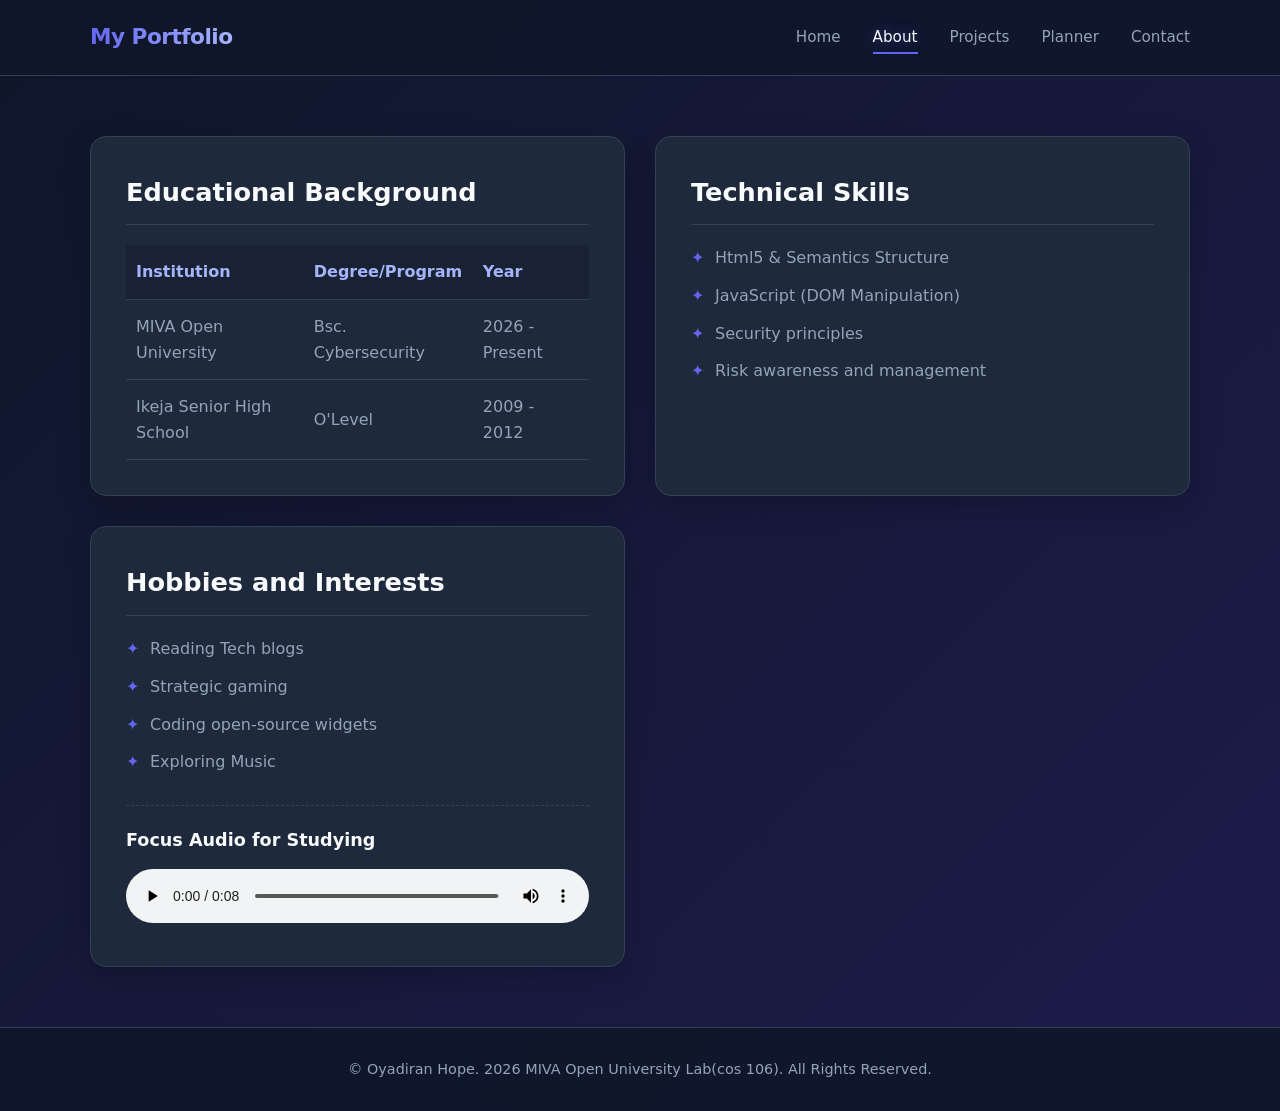
==== about.html @ 970920d2 "Add files via upload" ====
<!DOCTYPE html>
<html lang="en">
<head>
    <meta charset="UTF-8">
    <meta name="viewport" content="width=device-width, initial-scale=1.0">
    <title>About Me | My Academic Portfolio</title>
    <link rel="stylesheet" href="style.css">
</head>
<body>
    <header>
        <div class="header-container">
            <!-- Left: Centralized Portfolio Title (Updated to your requested name) -->
            <h1 class="logo">My Portfolio</h1>
            
            <!-- Desktop Layout: Navigation Menu inside the header -->
            <nav class="main-nav">
                <ul class="nav-links" id="navMenu">  
                    <li><a href="index.html">Home</a></li>
                    <li><a href="about.html" class="active">About</a></li>
                    <li><a href="projects.html">Projects</a></li>
                    <li><a href="planner.html">Planner</a></li>
                    <li><a href="contact.html">Contact</a></li>
                </ul> 
            </nav>

            <!-- Right: Eclipse/Trigger Button (Three Vertical Dots ⋮) -->
            <button class="eclipse-btn" id="eclipseBtn">&#8942;</button>
        </div>
    </header>

    <main class="container">
        <section class="about-grid">
            <div class="card">
                <h2>Educational Background</h2>
                <table class="edu-table">
                    <thead>
                        <tr>
                            <th>Institution</th>
                            <th>Degree/Program</th>
                            <th>Year</th>
                        </tr>
                    </thead>
                    <tbody>
                        <tr>
                            <td>MIVA Open University</td>
                            <td>Bsc. Cybersecurity</td>
                            <td>2026 - Present</td>
                        </tr>
                        <tr>
                            <td>Ikeja Senior High School</td>
                            <td>O'Level</td>
                            <td>2009 - 2012</td>
                        </tr>
                    </tbody>
                </table>
            </div>

            <div class="card">
                <h2>Technical Skills</h2>
                <ul class="skills">
                    <li>Html5 & Semantics Structure</li>
                    <li>JavaScript (DOM Manipulation)</li>
                    <li>Security principles</li>
                    <li>Risk awareness and management</li>
                </ul>
            </div>

            <div class="card">
                <h2>Hobbies and Interests</h2>
                <ul class="hobbies-list">
                    <li>Reading Tech blogs</li>
                    <li>Strategic gaming</li>
                    <li>Coding open-source widgets</li>
                    <li>Exploring Music</li>
                </ul>

                <div class="multimedia-box">
                    <h3>Focus Audio for Studying</h3>
                    <audio controls>
                        <source src="study-music.mp3" type="audio/mpeg">
                        Your browser does not support the audio element.
                    </audio>
                </div>
            </div>
        </section>
    </main>

    <footer>
      <p>&copy; Oyadiran Hope. 2026 MIVA Open University Lab(cos 106). All Rights Reserved.</p>
    </footer>
    <!-- Link to Javascript added so the sidebar works on this page -->
    <script src="script.js"></script>
</body>
</html>
---- style.css ----
/* --- Global Variables & General Reset --- */
:root {
    --primary-color: #6366f1;   /* Vibrant Indigo */
    --accent-color: #a5b4fc;    /* Light Lavender/Indigo */
    --bg-gradient: linear-gradient(135deg, #0f172a 0%, #1e1b4b 100%); /* Deep space gradient */
    --light-bg: #f8fafc;        /* Off-white for page background if overridden */
    --card-bg: #1e293b;         /* Dark Slate for Cards */
    --text-main: #f8fafc;       /* Bright white/silver text */
    --text-muted: #94a3b8;      /* Slate Gray text */
    --success-color: #10b981;   /* Emerald Green */
    --error-color: #ef4444;     /* Rose Red */
    --border-color: #334155;    /* Subtle border line */
}

* {
    margin: 0;
    padding: 0;
    box-sizing: border-box;
    font-family: 'Inter', 'Segoe UI', system-ui, -apple-system, sans-serif;
}

body {
    background: var(--bg-gradient);
    color: var(--text-main);
    line-height: 1.6;
    display: flex;
    flex-direction: column;
    min-height: 100vh;
}

.container {
    width: 90%;
    max-width: 1100px;
    margin: 60px auto;
    flex: 1;
}

/* --- Header / Navigation Menu --- */
header {
    background-color: rgba(15, 23, 42, 0.8); /* Semi-transparent glassmorphism */
    backdrop-filter: blur(12px);
    -webkit-backdrop-filter: blur(12px);
    border-bottom: 1px solid var(--border-color);
    position: sticky;
    top: 0;
    z-index: 1000;
    padding: 20px 0;
}

.header-container {
    display: flex;
    justify-content: space-between;
    align-items: center;
    width: 90%;
    max-width: 1100px;
    margin: 0 auto;
}

.logo {
    color: var(--text-main);
    font-size: 1.35rem;
    font-weight: 800;
    letter-spacing: -0.5px;
    background: linear-gradient(to right, #6366f1, #a5b4fc);
    -webkit-background-clip: text;
    -webkit-text-fill-color: transparent;
}

/* Horizontal Desktop Links Container */
.main-nav {
    display: flex;
    align-items: center;
}

.nav-links {
    display: flex;
    list-style: none;
    gap: 32px;
}

.nav-links li {
    margin: 0;
}

.nav-links a {
    color: var(--text-muted);
    text-decoration: none;
    font-size: 0.95rem;
    font-weight: 500;
    padding: 6px 0;
    transition: color 0.3s ease, text-shadow 0.3s ease;
}

.nav-links a:hover, 
.nav-links a.active {
    color: var(--text-main);
    text-shadow: 0 0 15px rgba(99, 102, 241, 0.6);
    border-bottom: 2px solid var(--primary-color);
}

/* Eclipse / Mobile Menu Button Trigger (⋮) */
.eclipse-btn {
    display: none;
    background: none;
    border: 1px solid var(--border-color);
    border-radius: 8px;
    color: var(--text-main);
    font-size: 1.5rem;
    cursor: pointer;
    padding: 4px 12px;
    transition: background-color 0.3s ease, border-color 0.3s ease;
}

.eclipse-btn:hover {
    background-color: var(--card-bg);
    border-color: var(--primary-color);
}

/* --- Buttons --- */
.btn {
    display: inline-block;
    background: linear-gradient(135deg, #6366f1 0%, #4f46e5 100%);
    color: var(--text-main);
    padding: 12px 24px;
    text-decoration: none;
    border-radius: 8px;
    border: none;
    cursor: pointer;
    font-size: 0.95rem;
    font-weight: 600;
    box-shadow: 0 4px 14px rgba(99, 102, 241, 0.4);
    transition: transform 0.2s ease, box-shadow 0.2s ease;
}

.btn:hover {
    transform: translateY(-2px);
    box-shadow: 0 6px 20px rgba(99, 102, 241, 0.6);
}

.btn-block {
    display: block;
    width: 100%;
}

/* --- Homepage Styles (Hero Flexbox) --- */
.hero-section {
    display: flex;
    align-items: center;
    justify-content: space-between;
    gap: 60px;
    margin-bottom: 60px;
}

.hero-text {
    flex: 1.2;
}

.hero-text h1 {
    font-size: 3.2rem;
    font-weight: 800;
    color: var(--text-main);
    margin-bottom: 20px;
    line-height: 1.15;
    letter-spacing: -1px;
}

.hero-text p {
    font-size: 1.2rem;
    margin-bottom: 25px;
    color: var(--text-muted);
}

.hero-image {
    flex: 0.8;
    display: flex;
    justify-content: flex-end;
}

/* Profile Photo Circle Sizing */
.profile-photo {
    width: 320px;             /* Clean, optimized sizing */
    height: 320px;            
    border-radius: 50%;
    object-fit: cover;
    border: 4px solid rgba(99, 102, 241, 0.5);
    box-shadow: 0 20px 40px rgba(0, 0, 0, 0.4);
    transition: transform 0.4s cubic-bezier(0.175, 0.885, 0.32, 1.275);
}

.profile-photo:hover {
    transform: scale(1.04) rotate(1deg);
    border-color: var(--primary-color);
}

.bio-section {
    background-color: var(--card-bg);
    padding: 40px;
    border-radius: 16px;
    border: 1px solid var(--border-color);
    box-shadow: 0 10px 30px rgba(0, 0, 0, 0.2);
}

.bio-section h2 {
    color: var(--text-main);
    margin-bottom: 20px;
    font-size: 1.8rem;
    font-weight: 700;
}

.bio-section p {
    color: var(--text-muted);
    margin-bottom: 15px;
}

/* --- About Page (CSS Grid Layout) --- */
.about-grid {
    display: grid;
    grid-template-columns: repeat(auto-fit, minmax(450px, 1fr));
    gap: 30px;
}

.card {
    background-color: var(--card-bg);
    padding: 35px;
    border-radius: 16px;
    border: 1px solid var(--border-color);
    box-shadow: 0 10px 30px rgba(0, 0, 0, 0.2);
}

.card h2 {
    color: var(--text-main);
    margin-bottom: 20px;
    border-bottom: 1px solid var(--border-color);
    padding-bottom: 12px;
    font-size: 1.6rem;
}

.edu-table {
    width: 100%;
    border-collapse: collapse;
    margin-top: 10px;
}

.edu-table th, .edu-table td {
    padding: 14px 10px;
    text-align: left;
    border-bottom: 1px solid var(--border-color);
}

.edu-table th {
    background-color: rgba(15, 23, 42, 0.4);
    color: var(--accent-color);
    font-weight: 600;
}

.edu-table td {
    color: var(--text-muted);
}

.skills, .hobbies-list {
    list-style-type: none;
}

.skills li, .hobbies-list li {
    position: relative;
    padding-left: 24px;
    margin-bottom: 12px;
    color: var(--text-muted);
}

.skills li::before, .hobbies-list li::before {
    content: "✦";
    position: absolute;
    left: 0;
    color: var(--primary-color);
}

.multimedia-box {
    margin-top: 30px;
    padding-top: 20px;
    border-top: 1px dashed var(--border-color);
}

.multimedia-box h3 {
    font-size: 1.1rem;
    margin-bottom: 15px;
}

.multimedia-box audio {
    width: 100%;
    border-radius: 8px;
}

/* --- Projects Page --- */
.page-title {
    text-align: center;
    color: var(--text-main);
    font-size: 2.5rem;
    font-weight: 800;
    margin-bottom: 40px;
}

.projects-grid {
    display: grid;
    grid-template-columns: repeat(auto-fit, minmax(320px, 1fr));
    gap: 30px;
}

.project-card {
    background-color: var(--card-bg);
    border-radius: 16px;
    overflow: hidden;
    border: 1px solid var(--border-color);
    box-shadow: 0 10px 30px rgba(0, 0, 0, 0.2);
    transition: transform 0.3s ease, border-color 0.3s ease;
}

.project-card:hover {
    transform: translateY(-8px);
    border-color: var(--primary-color);
}

.project-img {
    width: 100%;
    height: 200px;
    object-fit: cover;
    border-bottom: 1px solid var(--border-color);
}

.project-info {
    padding: 24px;
}

.project-info h3 {
    color: var(--text-main);
    margin-bottom: 12px;
    font-size: 1.4rem;
}

.project-info p {
    font-size: 0.95rem;
    margin-bottom: 20px;
    color: var(--text-muted);
}

.project-link {
    color: var(--accent-color);
    text-decoration: none;
    font-weight: 600;
    transition: color 0.3s ease;
}

.project-link:hover {
    color: var(--primary-color);
}

/* --- Academic Planner Styles --- */
.planner-box {
    background-color: var(--card-bg);
    padding: 40px;
    border-radius: 16px;
    border: 1px solid var(--border-color);
    max-width: 700px;
    margin: 0 auto;
    box-shadow: 0 10px 30px rgba(0, 0, 0, 0.2);
}

.planner-box h2 {
    color: var(--text-main);
    margin-bottom: 15px;
}

.planner-box p {
    color: var(--text-muted);
}

.planner-input-group {
    display: flex;
    margin: 25px 0;
    gap: 12px;
}

.planner-input-group input {
    flex: 1;
    padding: 14px;
    background-color: rgba(15, 23, 42, 0.6);
    border: 1px solid var(--border-color);
    border-radius: 8px;
    font-size: 1rem;
    color: var(--text-main);
    outline: none;
    transition: border-color 0.3s ease;
}

.planner-input-group input:focus {
    border-color: var(--primary-color);
}

.task-list {
    list-style: none;
    margin-top: 20px;
}

.task-item {
    display: flex;
    justify-content: space-between;
    align-items: center;
    padding: 16px;
    background-color: rgba(15, 23, 42, 0.4);
    margin-bottom: 12px;
    border-radius: 8px;
    border-left: 4px solid var(--primary-color);
    animation: fadeIn 0.4s ease;
}

.task-item.completed {
    border-left-color: var(--success-color);
    background-color: rgba(16, 185, 129, 0.1);
}

.task-item.completed span {
    text-decoration: line-through;
    color: var(--text-muted);
}

.task-actions button {
    margin-left: 8px;
    padding: 6px 12px;
    border: none;
    border-radius: 6px;
    cursor: pointer;
    font-size: 0.85rem;
    font-weight: 600;
}

.done-btn { background-color: var(--success-color); color: white; }
.delete-btn { background-color: var(--error-color); color: white; }

/* --- Contact Page Form Styles --- */
.contact-box {
    background-color: var(--card-bg);
    padding: 40px;
    border-radius: 16px;
    border: 1px solid var(--border-color);
    max-width: 600px;
    margin: 0 auto;
    box-shadow: 0 10px 30px rgba(0, 0, 0, 0.2);
}

.contact-box h2 {
    color: var(--text-main);
    margin-bottom: 15px;
}

.contact-box p {
    color: var(--text-muted);
    margin-bottom: 25px;
}

.form-control {
    margin-bottom: 24px;
}

.form-control label {
    display: block;
    margin-bottom: 8px;
    font-weight: 500;
    color: var(--text-main);
}

.form-control input, .form-control textarea {
    width: 100%;
    padding: 14px;
    background-color: rgba(15, 23, 42, 0.6);
    border: 1px solid var(--border-color);
    border-radius: 8px;
    font-size: 1rem;
    color: var(--text-main);
    outline: none;
    transition: border-color 0.3s ease;
}

.form-control input:focus, .form-control textarea:focus {
    border-color: var(--primary-color);
}

.feedback-msg {
    padding: 14px;
    margin-bottom: 20px;
    border-radius: 8px;
    display: none;
    font-weight: bold;
}

.error-mode { background-color: rgba(239, 68, 68, 0.1); color: var(--error-color); display: block; }
.success-mode { background-color: rgba(16, 185, 129, 0.1); color: var(--success-color); display: block; }

/* --- Footer Elements --- */
footer {
    background-color: rgba(15, 23, 42, 0.9);
    color: var(--text-muted);
    border-top: 1px solid var(--border-color);
    text-align: center;
    padding: 30px;
    margin-top: auto;
    font-size: 0.9rem;
}

/* --- Animations --- */
@keyframes fadeIn {
    from { opacity: 0; transform: translateY(10px); }
    to { opacity: 1; transform: translateY(0); }
}

/* --- Responsive Layout Rules (Mobile View Toggle UI) --- */
@media(max-width: 768px) {
    .eclipse-btn {
        display: block;
    }

    /* Convert horizontal links to absolute overlay drawer */
    .nav-links {
        display: none;
        flex-direction: column;
        position: absolute;
        top: 75px;
        right: 5%;
        width: 220px;
        background-color: var(--card-bg);
        border: 1px solid var(--border-color);
        border-radius: 12px;
        padding: 24px;
        box-shadow: 0 20px 40px rgba(0,0,0,0.4);
        gap: 20px;
        z-index: 1100;
    }

    .nav-links.show {
        display: flex;
    }

    .nav-links a:hover, 
    .nav-links a.active {
        border-bottom: none;
        border-left: 3px solid var(--primary-color);
        padding-left: 10px;
    }

    .hero-section {
        flex-direction: column-reverse;
        text-align: center;
        gap: 40px;
    }
    
    .hero-image {
        justify-content: center;
    }

    .profile-photo {
        width: 250px;
        height: 250px;
    }

    .about-grid {
        grid-template-columns: 1fr;
    }
}
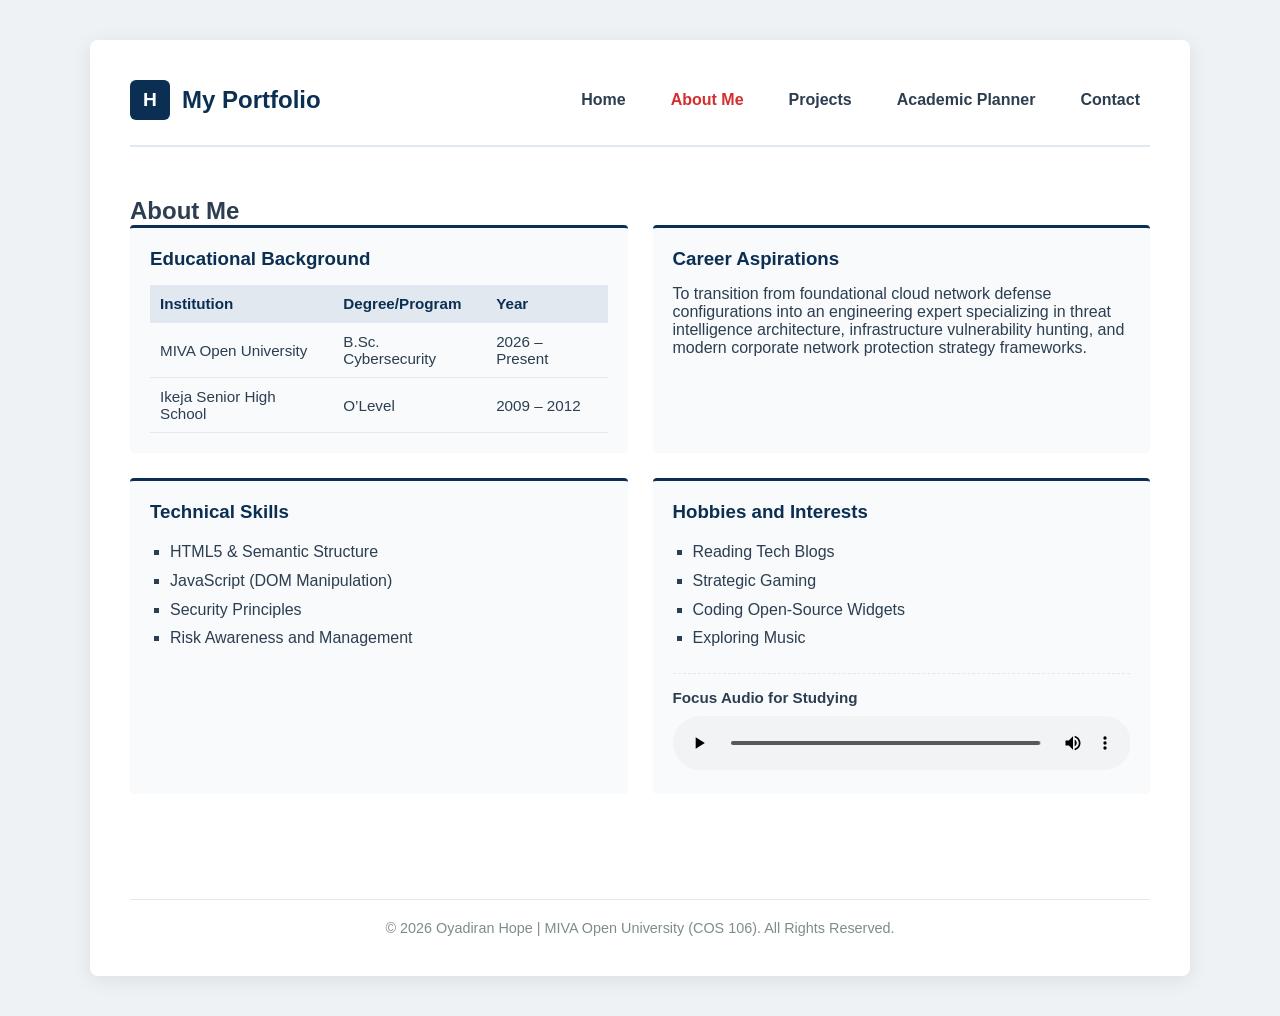
==== commit 8fe828b9: "Add files via upload" ====
--- a/about.html
+++ b/about.html
@@ -3,92 +3,104 @@
 <head>
     <meta charset="UTF-8">
     <meta name="viewport" content="width=device-width, initial-scale=1.0">
-    <title>About Me | My Academic Portfolio</title>
+    <title>About Me | Hope Oyadiran Portfolio</title>
     <link rel="stylesheet" href="style.css">
 </head>
 <body>
-    <header>
-        <div class="header-container">
-            <!-- Left: Centralized Portfolio Title (Updated to your requested name) -->
-            <h1 class="logo">My Portfolio</h1>
+
+    <div class="site-container">
+        <header class="sticky-header">
+            <div class="logo-area">
+                <div class="logo-placeholder">H</div>
+                <h1 class="logo">My Portfolio</h1>
+            </div>
+            <nav>
+                <button class="hamburger" id="hamburger-btn" aria-label="Toggle Menu" aria-expanded="false">
+                    <span></span>
+                    <span></span>
+                    <span></span>
+                </button>
+                <ul class="nav-links" id="nav-links">
+                    <li><a href="index.html" class="nav-item">Home</a></li>
+                    <li><a href="about.html" class="nav-item active">About Me</a></li>
+                    <li><a href="projects.html" class="nav-item">Projects</a></li>
+                    <li><a href="planner.html" class="nav-item">Academic Planner</a></li>
+                    <li><a href="contact.html" class="nav-item">Contact</a></li>
+                </ul>
+            </nav>
+        </header>
+
+        <main class="page-section">
+            <h2>About Me</h2>
             
-            <!-- Desktop Layout: Navigation Menu inside the header -->
-            <nav class="main-nav">
-                <ul class="nav-links" id="navMenu">  
-                    <li><a href="index.html">Home</a></li>
-                    <li><a href="about.html" class="active">About</a></li>
-                    <li><a href="projects.html">Projects</a></li>
-                    <li><a href="planner.html">Planner</a></li>
-                    <li><a href="contact.html">Contact</a></li>
-                </ul> 
-            </nav>
+            <div class="about-grid">
+                <div class="card">
+                    <h3>Educational Background</h3>
+                    <table class="edu-table">
+                        <thead>
+                            <tr>
+                                <th>Institution</th>
+                                <th>Degree/Program</th>
+                                <th>Year</th>
+                            </tr>
+                        </thead>
+                        <tbody>
+                            <tr>
+                                <td>MIVA Open University</td>
+                                <td>B.Sc. Cybersecurity</td>
+                                <td>2026 – Present</td>
+                            </tr>
+                            <tr>
+                                <td>Ikeja Senior High School</td>
+                                <td>O’Level</td>
+                                <td>2009 – 2012</td>
+                            </tr>
+                        </tbody>
+                    </table>
+                </div>
 
-            <!-- Right: Eclipse/Trigger Button (Three Vertical Dots ⋮) -->
-            <button class="eclipse-btn" id="eclipseBtn">&#8942;</button>
-        </div>
-    </header>
-
-    <main class="container">
-        <section class="about-grid">
-            <div class="card">
-                <h2>Educational Background</h2>
-                <table class="edu-table">
-                    <thead>
-                        <tr>
-                            <th>Institution</th>
-                            <th>Degree/Program</th>
-                            <th>Year</th>
-                        </tr>
-                    </thead>
-                    <tbody>
-                        <tr>
-                            <td>MIVA Open University</td>
-                            <td>Bsc. Cybersecurity</td>
-                            <td>2026 - Present</td>
-                        </tr>
-                        <tr>
-                            <td>Ikeja Senior High School</td>
-                            <td>O'Level</td>
-                            <td>2009 - 2012</td>
-                        </tr>
-                    </tbody>
-                </table>
+                <div class="card">
+                    <h3>Career Aspirations</h3>
+                    <p>To transition from foundational cloud network defense configurations into an engineering expert specializing in threat intelligence architecture, infrastructure vulnerability hunting, and modern corporate network protection strategy frameworks.</p>
+                </div>
             </div>
 
-            <div class="card">
-                <h2>Technical Skills</h2>
-                <ul class="skills">
-                    <li>Html5 & Semantics Structure</li>
-                    <li>JavaScript (DOM Manipulation)</li>
-                    <li>Security principles</li>
-                    <li>Risk awareness and management</li>
-                </ul>
-            </div>
-
-            <div class="card">
-                <h2>Hobbies and Interests</h2>
-                <ul class="hobbies-list">
-                    <li>Reading Tech blogs</li>
-                    <li>Strategic gaming</li>
-                    <li>Coding open-source widgets</li>
-                    <li>Exploring Music</li>
-                </ul>
-
-                <div class="multimedia-box">
-                    <h3>Focus Audio for Studying</h3>
-                    <audio controls>
-                        <source src="study-music.mp3" type="audio/mpeg">
-                        Your browser does not support the audio element.
-                    </audio>
+            <div class="skills-hobbies">
+                <div class="card">
+                    <h3>Technical Skills</h3>
+                    <ul class="skills">
+                        <li>HTML5 & Semantic Structure</li>
+                        <li>JavaScript (DOM Manipulation)</li>
+                        <li>Security Principles</li>
+                        <li>Risk Awareness and Management</li>
+                    </ul>
+                </div>
+                
+                <div class="card">
+                    <h3>Hobbies and Interests</h3>
+                    <ul class="hobbies-list">
+                        <li>Reading Tech Blogs</li>
+                        <li>Strategic Gaming</li>
+                        <li>Coding Open‑Source Widgets</li>
+                        <li>Exploring Music</li>
+                    </ul>
+                    
+                    <div class="multimedia-box">
+                        <h4>Focus Audio for Studying</h4>
+                        <audio controls>
+                            <source src="study-music.mp3" type="audio/mpeg">
+                            Your browser does not support the audio element.
+                        </audio>
+                    </div>
                 </div>
             </div>
-        </section>
-    </main>
+        </main>
 
-    <footer>
-      <p>&copy; Oyadiran Hope. 2026 MIVA Open University Lab(cos 106). All Rights Reserved.</p>
-    </footer>
-    <!-- Link to Javascript added so the sidebar works on this page -->
+        <footer>
+            <p>&copy; 2026 Oyadiran Hope | MIVA Open University (COS 106). All Rights Reserved.</p>
+        </footer>
+    </div>
+
     <script src="script.js"></script>
 </body>
 </html>
--- a/style.css
+++ b/style.css
@@ -1,303 +1,216 @@
-/* --- Global Variables & General Reset --- */
 :root {
-    --primary-color: #6366f1;   /* Vibrant Indigo */
-    --accent-color: #a5b4fc;    /* Light Lavender/Indigo */
-    --bg-gradient: linear-gradient(135deg, #0f172a 0%, #1e1b4b 100%); /* Deep space gradient */
-    --light-bg: #f8fafc;        /* Off-white for page background if overridden */
-    --card-bg: #1e293b;         /* Dark Slate for Cards */
-    --text-main: #f8fafc;       /* Bright white/silver text */
-    --text-muted: #94a3b8;      /* Slate Gray text */
-    --success-color: #10b981;   /* Emerald Green */
-    --error-color: #ef4444;     /* Rose Red */
-    --border-color: #334155;    /* Subtle border line */
+    --bg-outside: #eef2f5;         
+    --box-inside: #ffffff;         
+    --primary-color: #0B2F52;     
+    --accent-color: #D32F2F;      
+    --text-dark: #2c3e50;
+    --text-muted: #7f8c8d;
+    --border-color: #e2e8f0;
 }
 
 * {
+    box-sizing: border-box;
     margin: 0;
     padding: 0;
-    box-sizing: border-box;
-    font-family: 'Inter', 'Segoe UI', system-ui, -apple-system, sans-serif;
+    font-family: 'Segoe UI', Tahoma, Geneva, Verdana, sans-serif;
 }
 
 body {
-    background: var(--bg-gradient);
-    color: var(--text-main);
-    line-height: 1.6;
+    background-color: var(--bg-outside);
+    color: var(--text-dark);
+    display: flex;
+    justify-content: center;
+    padding: 40px 20px;
+}
+
+.site-container {
+    background-color: var(--box-inside);
+    width: 100%;
+    max-width: 1100px;
+    min-height: 100vh;
+    border-radius: 8px;
+    box-shadow: 0 4px 20px rgba(0, 0, 0, 0.08);
+    padding: 40px;
     display: flex;
     flex-direction: column;
-    min-height: 100vh;
-}
-
-.container {
-    width: 90%;
-    max-width: 1100px;
-    margin: 60px auto;
-    flex: 1;
-}
-
-/* --- Header / Navigation Menu --- */
-header {
-    background-color: rgba(15, 23, 42, 0.8); /* Semi-transparent glassmorphism */
-    backdrop-filter: blur(12px);
-    -webkit-backdrop-filter: blur(12px);
-    border-bottom: 1px solid var(--border-color);
+    justify-content: space-between;
+}
+
+.sticky-header {
+    display: flex;
+    justify-content: space-between;
+    align-items: center;
+    padding-bottom: 25px;
+    border-bottom: 2px solid var(--border-color);
     position: sticky;
     top: 0;
-    z-index: 1000;
-    padding: 20px 0;
-}
-
-.header-container {
-    display: flex;
+    background-color: var(--box-inside);
+    z-index: 100;
+}
+
+.logo-area {
+    display: flex;
+    align-items: center;
+    gap: 12px;
+}
+
+.logo-placeholder {
+    background-color: var(--primary-color);
+    color: white;
+    font-weight: bold;
+    width: 40px;
+    height: 40px;
+    display: flex;
+    align-items: center;
+    justify-content: center;
+    border-radius: 6px;
+    font-size: 1.2rem;
+}
+
+.logo-area h1.logo {
+    font-size: 1.5rem;
+    color: var(--primary-color);
+}
+
+.nav-links {
+    display: flex;
+    list-style: none;
+    gap: 25px;
+}
+
+.nav-links a {
+    text-decoration: none;
+    color: var(--text-dark);
+    font-weight: 600;
+    padding: 5px 10px;
+    transition: color 0.2s ease;
+}
+
+.nav-links a:hover, .nav-links a.active {
+    color: var(--accent-color);
+}
+
+.hamburger {
+    display: none;
+    flex-direction: column;
     justify-content: space-between;
-    align-items: center;
-    width: 90%;
-    max-width: 1100px;
-    margin: 0 auto;
-}
-
-.logo {
-    color: var(--text-main);
-    font-size: 1.35rem;
-    font-weight: 800;
-    letter-spacing: -0.5px;
-    background: linear-gradient(to right, #6366f1, #a5b4fc);
-    -webkit-background-clip: text;
-    -webkit-text-fill-color: transparent;
-}
-
-/* Horizontal Desktop Links Container */
-.main-nav {
-    display: flex;
-    align-items: center;
-}
-
-.nav-links {
-    display: flex;
-    list-style: none;
-    gap: 32px;
-}
-
-.nav-links li {
-    margin: 0;
-}
-
-.nav-links a {
-    color: var(--text-muted);
-    text-decoration: none;
-    font-size: 0.95rem;
-    font-weight: 500;
-    padding: 6px 0;
-    transition: color 0.3s ease, text-shadow 0.3s ease;
-}
-
-.nav-links a:hover, 
-.nav-links a.active {
-    color: var(--text-main);
-    text-shadow: 0 0 15px rgba(99, 102, 241, 0.6);
-    border-bottom: 2px solid var(--primary-color);
-}
-
-/* Eclipse / Mobile Menu Button Trigger (⋮) */
-.eclipse-btn {
-    display: none;
-    background: none;
-    border: 1px solid var(--border-color);
-    border-radius: 8px;
-    color: var(--text-main);
-    font-size: 1.5rem;
-    cursor: pointer;
-    padding: 4px 12px;
-    transition: background-color 0.3s ease, border-color 0.3s ease;
-}
-
-.eclipse-btn:hover {
-    background-color: var(--card-bg);
-    border-color: var(--primary-color);
-}
-
-/* --- Buttons --- */
-.btn {
-    display: inline-block;
-    background: linear-gradient(135deg, #6366f1 0%, #4f46e5 100%);
-    color: var(--text-main);
-    padding: 12px 24px;
-    text-decoration: none;
-    border-radius: 8px;
+    width: 30px;
+    height: 21px;
+    background: transparent;
     border: none;
     cursor: pointer;
-    font-size: 0.95rem;
+    z-index: 1000;
+}
+
+.hamburger span {
+    width: 100%;
+    height: 3px;
+    background-color: var(--primary-color);
+    border-radius: 2px;
+    transition: all 0.2s ease-in-out;
+}
+
+.hamburger.open span:nth-child(1) { transform: translateY(9px) rotate(45deg); }
+.hamburger.open span:nth-child(2) { opacity: 0; }
+.hamburger.open span:nth-child(3) { transform: translateY(-9px) rotate(-45deg); }
+
+.page-section {
+    padding: 50px 0;
+    flex-grow: 1;
+}
+
+.text-center {
+    text-align: center !important;
+}
+
+.home-hero {
+    display: flex;
+    align-items: center;
+    gap: 40px;
+    margin-bottom: 30px;
+}
+
+.reverse-layout {
+    flex-direction: row;
+}
+
+.profile-img {
+    width: 260px;
+    height: 260px;
+    object-fit: cover;
+    border-radius: 50%;
+    border: 4px solid var(--primary-color);
+    box-shadow: 0 4px 10px rgba(0,0,0,0.05);
+    transition: transform 0.2s ease, box-shadow 0.2s ease;
+}
+
+.profile-img:hover {
+    transform: translateY(-4px);
+    box-shadow: 0 8px 20px rgba(0,0,0,0.12);
+}
+.profile-pic-container {
+    flex:0 0 auto;
+}
+
+.hero-text {
+    flex: 1;
+}
+
+.hero-text h1 {
+    font-size: 2.2rem;
+    color: var(--primary-color);
+    margin-bottom: 5px;
+}
+
+.student-name {
+    font-size: 1.2rem;
     font-weight: 600;
-    box-shadow: 0 4px 14px rgba(99, 102, 241, 0.4);
-    transition: transform 0.2s ease, box-shadow 0.2s ease;
-}
-
-.btn:hover {
-    transform: translateY(-2px);
-    box-shadow: 0 6px 20px rgba(99, 102, 241, 0.6);
-}
-
-.btn-block {
-    display: block;
-    width: 100%;
-}
-
-/* --- Homepage Styles (Hero Flexbox) --- */
-.hero-section {
-    display: flex;
-    align-items: center;
-    justify-content: space-between;
-    gap: 60px;
-    margin-bottom: 60px;
-}
-
-.hero-text {
-    flex: 1.2;
-}
-
-.hero-text h1 {
-    font-size: 3.2rem;
-    font-weight: 800;
-    color: var(--text-main);
-    margin-bottom: 20px;
-    line-height: 1.15;
-    letter-spacing: -1px;
-}
-
-.hero-text p {
-    font-size: 1.2rem;
+    color: var(--accent-color);
+    margin-bottom: 15px;
+}
+
+.bio-text { line-height: 1.6; }
+.bio-extended h3 { color: var(--primary-color); margin: 25px 0 12px 0; }
+.bio-extended p { line-height: 1.6; margin-bottom: 12px; }
+
+.about-grid, .skills-hobbies {
+    display: grid;
+    grid-template-columns: 1fr 1fr;
+    gap: 25px;
     margin-bottom: 25px;
-    color: var(--text-muted);
-}
-
-.hero-image {
-    flex: 0.8;
-    display: flex;
-    justify-content: flex-end;
-}
-
-/* Profile Photo Circle Sizing */
-.profile-photo {
-    width: 320px;             /* Clean, optimized sizing */
-    height: 320px;            
-    border-radius: 50%;
-    object-fit: cover;
-    border: 4px solid rgba(99, 102, 241, 0.5);
-    box-shadow: 0 20px 40px rgba(0, 0, 0, 0.4);
-    transition: transform 0.4s cubic-bezier(0.175, 0.885, 0.32, 1.275);
-}
-
-.profile-photo:hover {
-    transform: scale(1.04) rotate(1deg);
-    border-color: var(--primary-color);
-}
-
-.bio-section {
-    background-color: var(--card-bg);
-    padding: 40px;
-    border-radius: 16px;
-    border: 1px solid var(--border-color);
-    box-shadow: 0 10px 30px rgba(0, 0, 0, 0.2);
-}
-
-.bio-section h2 {
-    color: var(--text-main);
-    margin-bottom: 20px;
-    font-size: 1.8rem;
-    font-weight: 700;
-}
-
-.bio-section p {
-    color: var(--text-muted);
-    margin-bottom: 15px;
-}
-
-/* --- About Page (CSS Grid Layout) --- */
-.about-grid {
-    display: grid;
-    grid-template-columns: repeat(auto-fit, minmax(450px, 1fr));
-    gap: 30px;
 }
 
 .card {
-    background-color: var(--card-bg);
-    padding: 35px;
-    border-radius: 16px;
-    border: 1px solid var(--border-color);
-    box-shadow: 0 10px 30px rgba(0, 0, 0, 0.2);
-}
-
-.card h2 {
-    color: var(--text-main);
-    margin-bottom: 20px;
-    border-bottom: 1px solid var(--border-color);
-    padding-bottom: 12px;
-    font-size: 1.6rem;
-}
+    background-color: #f8fafc;
+    border-top: 3px solid var(--primary-color);
+    padding: 20px;
+    border-radius: 4px;
+}
+
+.card h3 { margin-bottom: 15px; color: var(--primary-color); }
 
 .edu-table {
     width: 100%;
     border-collapse: collapse;
-    margin-top: 10px;
 }
 
 .edu-table th, .edu-table td {
-    padding: 14px 10px;
+    padding: 10px;
     text-align: left;
     border-bottom: 1px solid var(--border-color);
-}
-
-.edu-table th {
-    background-color: rgba(15, 23, 42, 0.4);
-    color: var(--accent-color);
-    font-weight: 600;
-}
-
-.edu-table td {
-    color: var(--text-muted);
-}
-
-.skills, .hobbies-list {
-    list-style-type: none;
-}
-
-.skills li, .hobbies-list li {
-    position: relative;
-    padding-left: 24px;
-    margin-bottom: 12px;
-    color: var(--text-muted);
-}
-
-.skills li::before, .hobbies-list li::before {
-    content: "✦";
-    position: absolute;
-    left: 0;
-    color: var(--primary-color);
-}
-
-.multimedia-box {
-    margin-top: 30px;
-    padding-top: 20px;
-    border-top: 1px dashed var(--border-color);
-}
-
-.multimedia-box h3 {
-    font-size: 1.1rem;
-    margin-bottom: 15px;
-}
-
-.multimedia-box audio {
-    width: 100%;
-    border-radius: 8px;
-}
-
-/* --- Projects Page --- */
-.page-title {
-    text-align: center;
-    color: var(--text-main);
-    font-size: 2.5rem;
-    font-weight: 800;
-    margin-bottom: 40px;
+    font-size: 0.95rem;
+}
+
+.edu-table th { background-color: #e2e8f0; color: var(--primary-color); }
+
+.skills, .hobbies-list { list-style-type: square; padding-left: 20px; line-height: 1.8; }
+.multimedia-box { margin-top: 20px; padding-top: 15px; border-top: 1px dashed var(--border-color); }
+.multimedia-box h4 { margin-bottom: 10px; font-size: 0.95rem; }
+.multimedia-box audio { width: 100%; }
+
+.expanded-grid {
+    padding: 20px 0;
+    align-items: stretch;
 }
 
 .projects-grid {
@@ -307,261 +220,114 @@
 }
 
 .project-card {
-    background-color: var(--card-bg);
-    border-radius: 16px;
+    background: #ffffff;
+    border: 1px solid var(--border-color);
+    border-radius: 6px;
     overflow: hidden;
-    border: 1px solid var(--border-color);
-    box-shadow: 0 10px 30px rgba(0, 0, 0, 0.2);
-    transition: transform 0.3s ease, border-color 0.3s ease;
-}
-
-.project-card:hover {
-    transform: translateY(-8px);
-    border-color: var(--primary-color);
-}
-
-.project-img {
+    display: flex;
+    flex-direction: column;
+    justify-content: space-between;
+    transition: transform 0.2s ease, box-shadow 0.2s ease;
+}
+
+.project-card:hover { transform: translateY(-4px); box-shadow: 0 8px 20px rgba(0,0,0,0.06); }
+.project-img { width: 100%; height: 220px; object-fit: cover; }
+.project-info { padding: 25px; flex-grow: 1; display: flex; flex-direction: column; justify-content: space-between; }
+.project-info h3 { color: var(--primary-color); margin-bottom: 12px; }
+.project-info p { font-size: 0.95rem; color: var(--text-muted); line-height: 1.6; margin-bottom: 20px; }
+.project-link { color: var(--accent-color); text-decoration: none; font-weight: bold; margin-top: auto; }
+
+.planner-box { background-color: #f8fafc; padding: 25px; border-radius: 6px; border: 1px solid var(--border-color); }
+.todo-input-row { display: flex; gap: 15px; margin-bottom: 25px; }
+.todo-input-row input { flex: 1; padding: 12px; border: 1px solid var(--border-color); border-radius: 4px; font-size: 1rem; }
+
+.btn-primary {
+    background-color: var(--primary-color);
+    color: white;
+    border: none;
+    padding: 12px 24px;
+    border-radius: 4px;
+    font-weight: 600;
+    cursor: pointer;
+}
+
+.planner-table { width: 100%; border-collapse: collapse; }
+.planner-table th, .planner-table td { padding: 12px; text-align: left; border-bottom: 1px solid var(--border-color); }
+.task-item.completed td { text-decoration: line-through; color: var(--text-muted); }
+.btn-delete { background: transparent; color: var(--accent-color); border: 1px solid var(--accent-color); padding: 4px 10px; border-radius: 3px; cursor: pointer; }
+.btn-delete:hover { background: var(--accent-color); color: white; }
+
+.centered-page-content {
+    display: flex;
+    justify-content: center;
+    align-items: center;
+}
+
+.contact-center-wrapper {
     width: 100%;
-    height: 200px;
-    object-fit: cover;
-    border-bottom: 1px solid var(--border-color);
-}
-
-.project-info {
-    padding: 24px;
-}
-
-.project-info h3 {
-    color: var(--text-main);
-    margin-bottom: 12px;
-    font-size: 1.4rem;
-}
-
-.project-info p {
-    font-size: 0.95rem;
-    margin-bottom: 20px;
+    max-width: 600px;
+    display: flex;
+    flex-direction: column;
+    align-items: center;
+}
+
+.contact-sub-intro {
     color: var(--text-muted);
-}
-
-.project-link {
-    color: var(--accent-color);
-    text-decoration: none;
-    font-weight: 600;
-    transition: color 0.3s ease;
-}
-
-.project-link:hover {
-    color: var(--primary-color);
-}
-
-/* --- Academic Planner Styles --- */
-.planner-box {
-    background-color: var(--card-bg);
-    padding: 40px;
-    border-radius: 16px;
-    border: 1px solid var(--border-color);
-    max-width: 700px;
-    margin: 0 auto;
-    box-shadow: 0 10px 30px rgba(0, 0, 0, 0.2);
-}
-
-.planner-box h2 {
-    color: var(--text-main);
-    margin-bottom: 15px;
-}
-
-.planner-box p {
+    font-size: 1rem;
+    margin-top: 8px;
+    margin-bottom: 25px;
+    line-height: 1.5;
+    max-width: 500px;
+}
+
+.contact-container { 
+    width: 100%; 
+}
+
+.form-group { margin-bottom: 20px; text-align: left; }
+.form-group label { display: block; font-weight: 600; margin-bottom: 6px; color: var(--primary-color); }
+.form-group input, .form-group textarea { width: 100%; padding: 12px; border: 1px solid var(--border-color); border-radius: 4px; font-size: 1rem; }
+.block-btn { width: 100%; }
+.alert-message { padding: 15px; border-radius: 4px; margin-bottom: 20px; font-weight: 600; }
+.error-box { background-color: #fde8e8; color: #e53e3e; border: 1px solid #f8b4b4; }
+.success-box { background-color: #def7ec; color: #03543f; border: 1px solid #bcf0da; }
+.hidden { display: none; }
+
+footer {
+    text-align: center;
+    padding-top: 20px;
     color: var(--text-muted);
-}
-
-.planner-input-group {
-    display: flex;
-    margin: 25px 0;
-    gap: 12px;
-}
-
-.planner-input-group input {
-    flex: 1;
-    padding: 14px;
-    background-color: rgba(15, 23, 42, 0.6);
-    border: 1px solid var(--border-color);
-    border-radius: 8px;
-    font-size: 1rem;
-    color: var(--text-main);
-    outline: none;
-    transition: border-color 0.3s ease;
-}
-
-.planner-input-group input:focus {
-    border-color: var(--primary-color);
-}
-
-.task-list {
-    list-style: none;
-    margin-top: 20px;
-}
-
-.task-item {
-    display: flex;
-    justify-content: space-between;
-    align-items: center;
-    padding: 16px;
-    background-color: rgba(15, 23, 42, 0.4);
-    margin-bottom: 12px;
-    border-radius: 8px;
-    border-left: 4px solid var(--primary-color);
-    animation: fadeIn 0.4s ease;
-}
-
-.task-item.completed {
-    border-left-color: var(--success-color);
-    background-color: rgba(16, 185, 129, 0.1);
-}
-
-.task-item.completed span {
-    text-decoration: line-through;
-    color: var(--text-muted);
-}
-
-.task-actions button {
-    margin-left: 8px;
-    padding: 6px 12px;
-    border: none;
-    border-radius: 6px;
-    cursor: pointer;
-    font-size: 0.85rem;
-    font-weight: 600;
-}
-
-.done-btn { background-color: var(--success-color); color: white; }
-.delete-btn { background-color: var(--error-color); color: white; }
-
-/* --- Contact Page Form Styles --- */
-.contact-box {
-    background-color: var(--card-bg);
-    padding: 40px;
-    border-radius: 16px;
-    border: 1px solid var(--border-color);
-    max-width: 600px;
-    margin: 0 auto;
-    box-shadow: 0 10px 30px rgba(0, 0, 0, 0.2);
-}
-
-.contact-box h2 {
-    color: var(--text-main);
-    margin-bottom: 15px;
-}
-
-.contact-box p {
-    color: var(--text-muted);
-    margin-bottom: 25px;
-}
-
-.form-control {
-    margin-bottom: 24px;
-}
-
-.form-control label {
-    display: block;
-    margin-bottom: 8px;
-    font-weight: 500;
-    color: var(--text-main);
-}
-
-.form-control input, .form-control textarea {
-    width: 100%;
-    padding: 14px;
-    background-color: rgba(15, 23, 42, 0.6);
-    border: 1px solid var(--border-color);
-    border-radius: 8px;
-    font-size: 1rem;
-    color: var(--text-main);
-    outline: none;
-    transition: border-color 0.3s ease;
-}
-
-.form-control input:focus, .form-control textarea:focus {
-    border-color: var(--primary-color);
-}
-
-.feedback-msg {
-    padding: 14px;
-    margin-bottom: 20px;
-    border-radius: 8px;
-    display: none;
-    font-weight: bold;
-}
-
-.error-mode { background-color: rgba(239, 68, 68, 0.1); color: var(--error-color); display: block; }
-.success-mode { background-color: rgba(16, 185, 129, 0.1); color: var(--success-color); display: block; }
-
-/* --- Footer Elements --- */
-footer {
-    background-color: rgba(15, 23, 42, 0.9);
-    color: var(--text-muted);
+    font-size: 0.9rem;
     border-top: 1px solid var(--border-color);
-    text-align: center;
-    padding: 30px;
-    margin-top: auto;
-    font-size: 0.9rem;
-}
-
-/* --- Animations --- */
-@keyframes fadeIn {
-    from { opacity: 0; transform: translateY(10px); }
-    to { opacity: 1; transform: translateY(0); }
-}
-
-/* --- Responsive Layout Rules (Mobile View Toggle UI) --- */
-@media(max-width: 768px) {
-    .eclipse-btn {
-        display: block;
-    }
-
-    /* Convert horizontal links to absolute overlay drawer */
+    margin-top: 30px;
+}
+
+@media (max-width: 768px) {
+    body { padding: 10px; }
+    .site-container { padding: 20px; }
+    .hamburger { display: flex; }
+
     .nav-links {
         display: none;
         flex-direction: column;
         position: absolute;
-        top: 75px;
-        right: 5%;
+        top: 50px;
+        right: 0;
+        background-color: var(--box-inside);
+        border: 1px solid var(--border-color);
+        box-shadow: 0 10px 25px rgba(0,0,0,0.15);
+        padding: 15px 0;
         width: 220px;
-        background-color: var(--card-bg);
-        border: 1px solid var(--border-color);
-        border-radius: 12px;
-        padding: 24px;
-        box-shadow: 0 20px 40px rgba(0,0,0,0.4);
-        gap: 20px;
-        z-index: 1100;
+        border-radius: 6px;
+        z-index: 999;
     }
 
-    .nav-links.show {
-        display: flex;
-    }
-
-    .nav-links a:hover, 
-    .nav-links a.active {
-        border-bottom: none;
-        border-left: 3px solid var(--primary-color);
-        padding-left: 10px;
-    }
-
-    .hero-section {
-        flex-direction: column-reverse;
-        text-align: center;
-        gap: 40px;
-    }
+    .nav-links.active { display: flex; }
+    .nav-links li { width: 100%; }
+    .nav-links a { display: block; padding: 12px 20px; width: 100%; }
     
-    .hero-image {
-        justify-content: center;
-    }
-
-    .profile-photo {
-        width: 250px;
-        height: 250px;
-    }
-
-    .about-grid {
-        grid-template-columns: 1fr;
-    }
+    .reverse-layout { flex-direction: column-reverse; }
+    .home-hero { text-align: center; gap: 20px; }
+    .profile-img { width: 260px; height: 260px; }
+    .about-grid, .skills-hobbies { grid-template-columns: 1fr; }
 }
